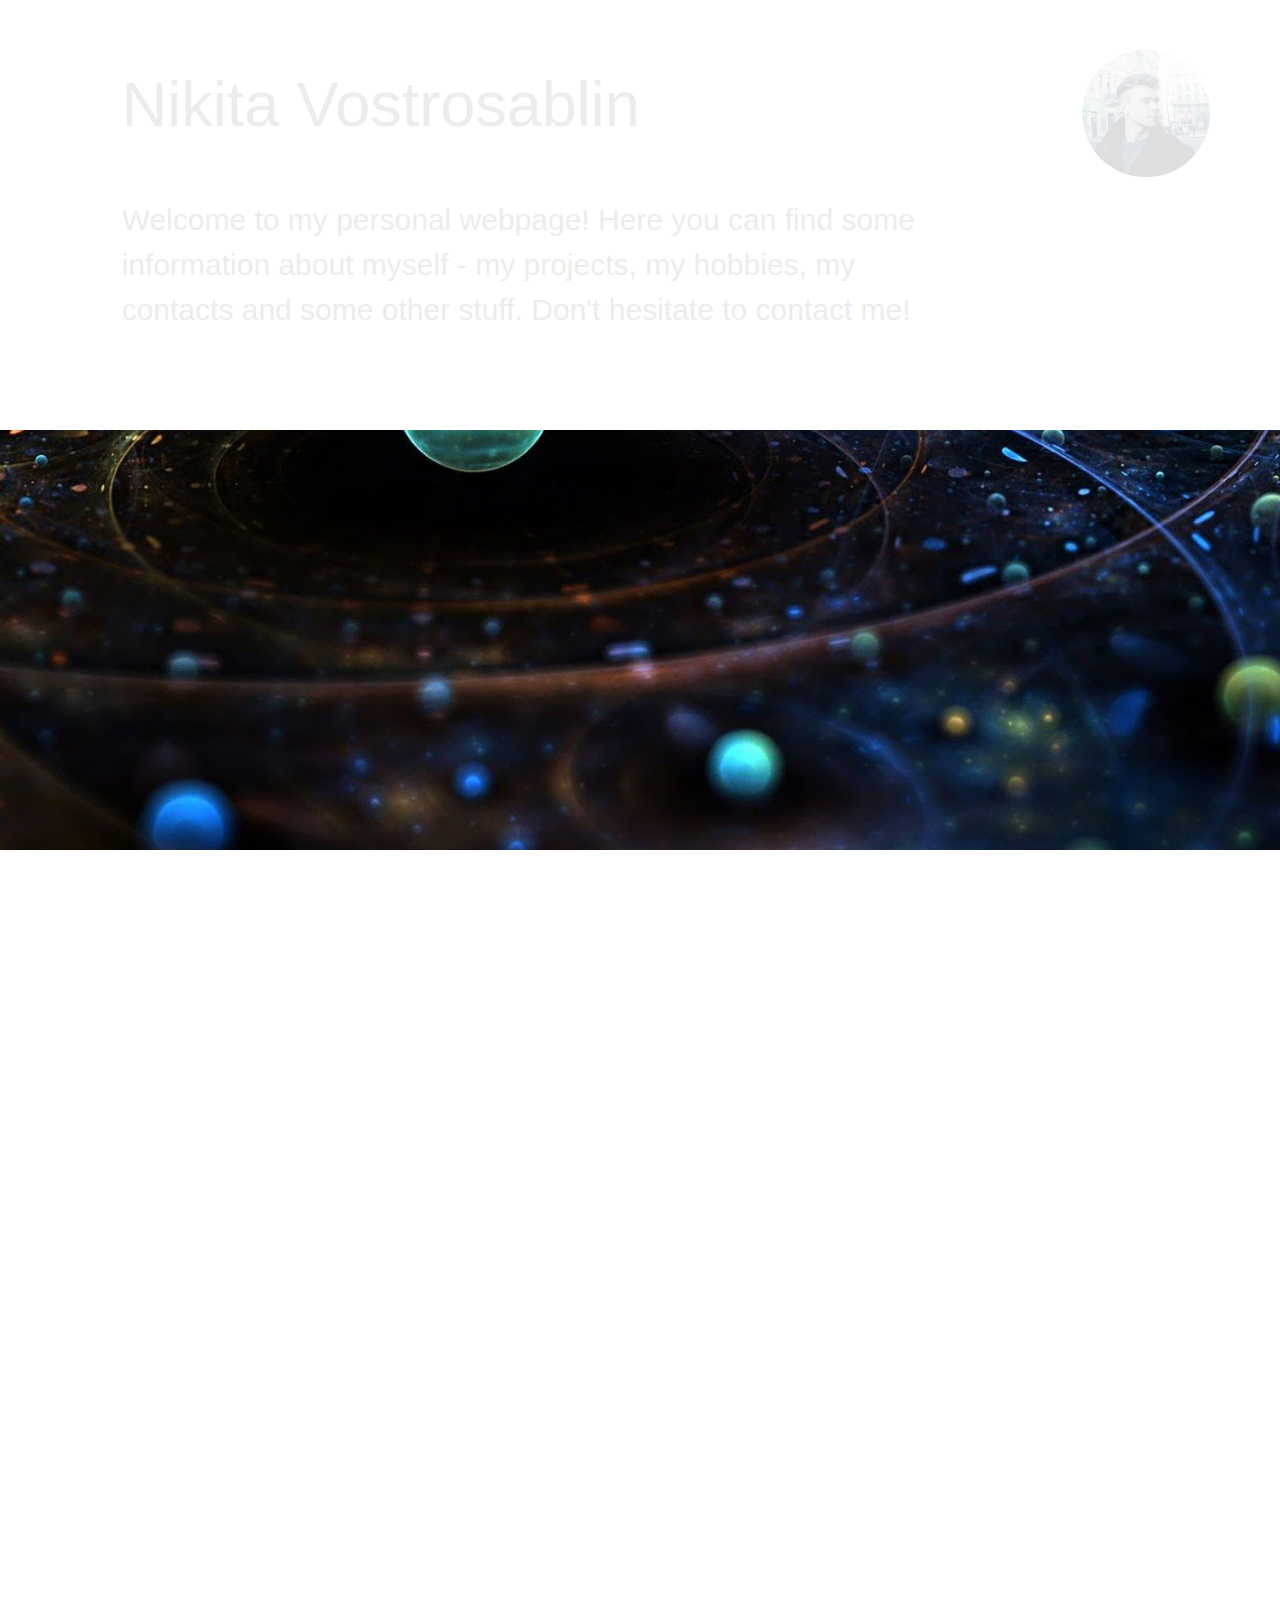
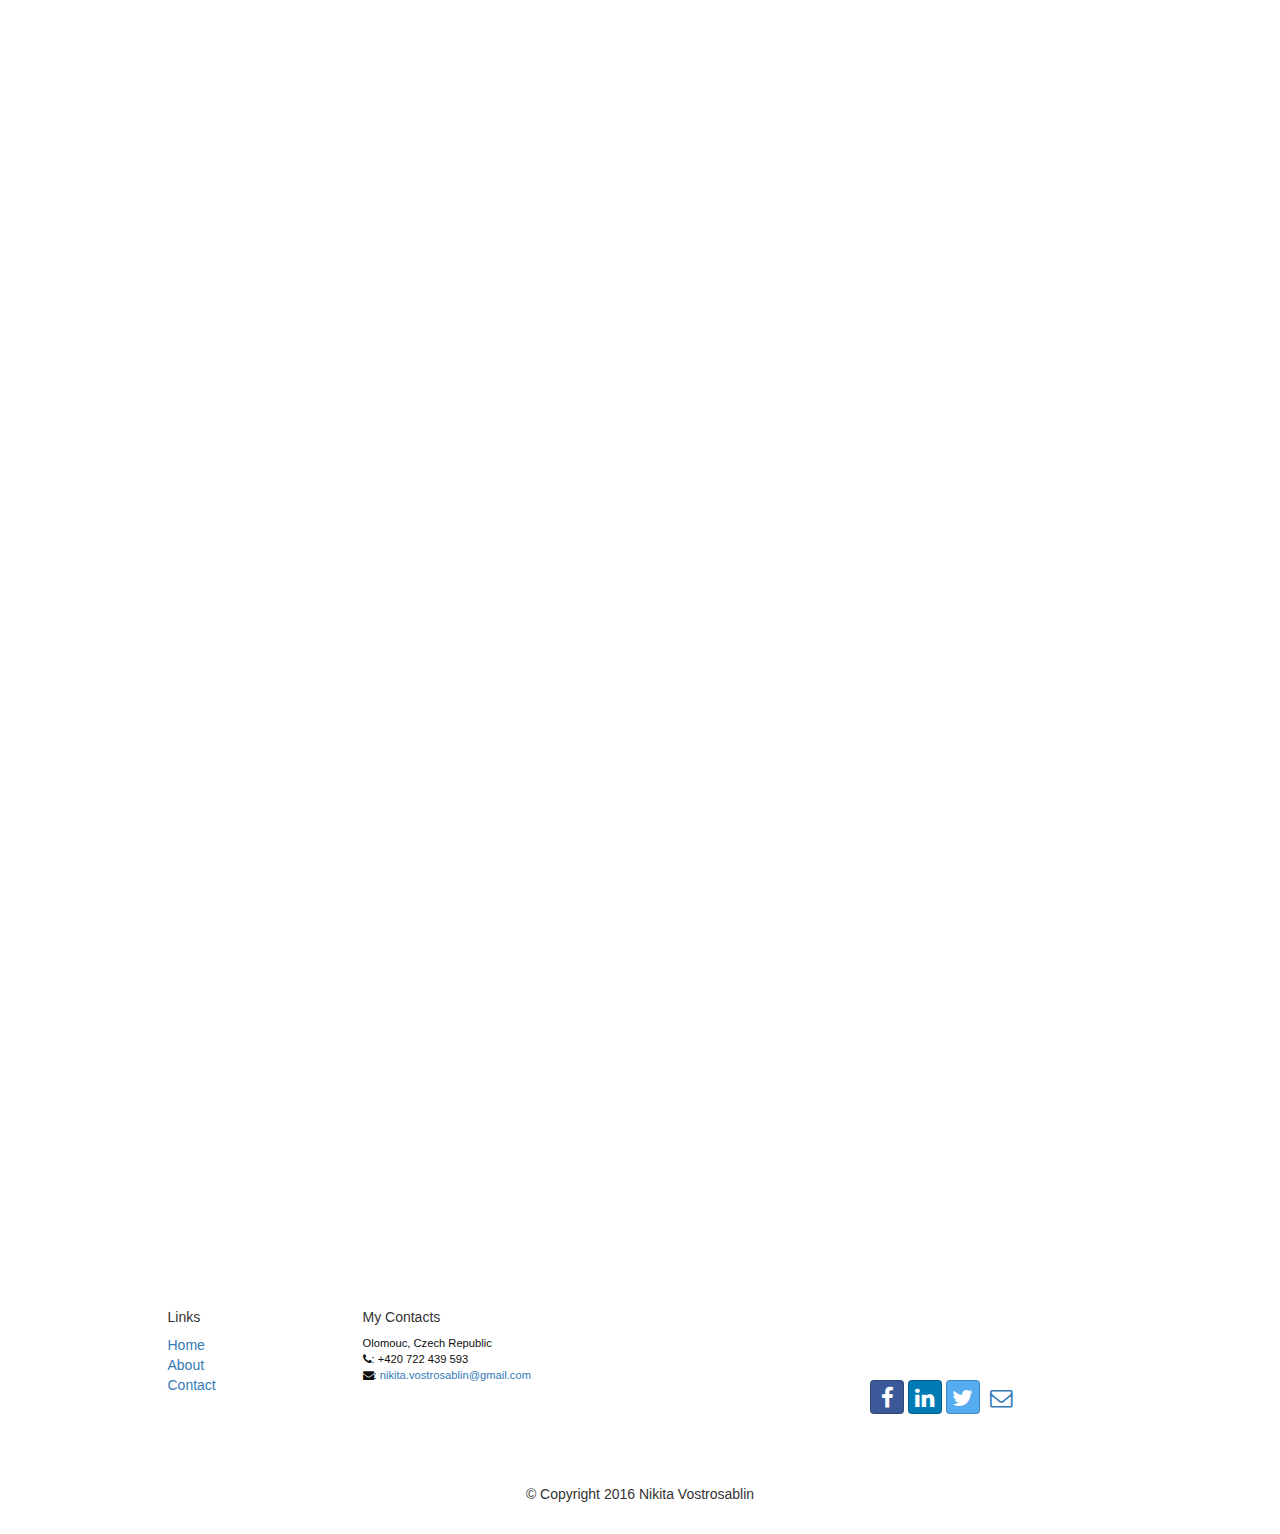
==== index.html @ d86b8f9a "Add the initial page" ====
<!DOCTYPE html>
<html lang="en">

<head>
    <meta charset="utf-8">
    <meta http-equiv="X-UA-Compatible" content="IE=edge">
    <meta name="viewport" content="width=device-width, initial-scale=1">

    <title>Nikita Vostrosablin</title>

    <link href="bower_components/bootstrap/dist/css/bootstrap.min.css" rel="stylesheet">
    <link href="bower_components/bootstrap/dist/css/bootstrap-theme.min.css" rel="stylesheet">
    <link href="css/mystyles.css" rel="stylesheet">

    <link href="bower_components/font-awesome/css/font-awesome.min.css" rel="stylesheet">
    <link href="css/bootstrap-social.css" rel="stylesheet">

    <style>
    .right-inner-addon {
      position: relative;
    }
    .right-inner-addon input {
      padding-right: 100px;
    }
    .right-inner-addon i {
      position: absolute;
      right: 10px;
      padding: 0px 0px 0px 0px;
      pointer-events: none;
    }
    .right{
    position: absolute;
    left: 14px;
    }
    .submitbutton{
     display:block;
    }
    </style>

</head>



<body>


<header class="jumbotron">

            <div class="row ">


              <div class="row">
                <div class="col-sm-8 col-sm-offset-1 hidden">
                    <h1 padding-top="50px">Nikita Vostrosablin</h1>
                  </div>
                    <div class="col-sm-2 col-sm-offset-1 ">
                           <img  class="round-img hidden logo " src="img/avatar.jpg"/>
                   </div>

                    <p style="padding-top:50px"></p>


             </div>
             <div class="row">
             <div class="col-sm-8 col-sm-offset-1 col-xs-11 col-xs-offset-1 hidden">
                    <h2 class="small_hid">Welcome to my personal webpage! Here you can find some information about myself - my projects,
                      my hobbies, my contacts and some other stuff. Don't hesitate to contact me!</h2>
                    <img id = "hid" class="round-img hid " src="img/avatar.jpg"/>
                </div>
             </div>

            </div>
  <p style="padding-bottom:50px"></p>
</header>





<div class="infoback">
     <p style="padding-top:120px"></p>
  <div class="row">
    <div class="col-sm-4 col-sm-offset-1 col-xs-11 col-xs-offset-2 ">
  <a href="#" style="text-decoration:none;"><div class="info scroll-btn">Main information</div></a>
   </div>
  <div class="col-sm-5 col-sm-offset-1 description1 scroll-btn">
    Clicking on the button MAIN INFORMATION on the left  you will find some basic information about me :
     Who I am and where I came from.
      <p style="padding-top:20px"></p>
     <p style="font-size:15px"> < Coming soon > </p>
  </div>
</div>
</div>

<div class="science">
    <p style="padding-top:120px"></p>
  <div class="row">
  <div class="col-sm-5 col-sm-offset-1 description2 scroll-btn2 ">
  My main activity at the moment is dooing my PhD at the Palacky University, Czech Republic. I am a physicist working in the area of
  quantum optomechanics. Optomechanics is the branch of physics which explore the interaction of light with oscillating mechanical
  systems. You may find additional information clicking on the microscope!
  <p style="padding-top:20px"></p>
 <p style="font-size:15px"> < Coming soon > </p>
</div>
<div style="position:relative;" class="col-sm-3 col-sm-offset-2 scroll-btn2 col-xs-11 col-xs-offset-2">
  <a href="#" ><img id="micr" src="img/microscope.png"></a>
</div>
</div>
</div>

<div class="web">
  <p style="padding-top:100px"></p>
  <div class="row">
    <div class="col-sm-4 col-sm-offset-1 scroll-btn3 col-xs-11 col-xs-offset-2">
      <a href="#" ><img id="coding" src="img/coding1.png"></a>
    </div>
  <div class=" col-sm-5 col-sm-offset-1 description3 scroll-btn3">
  My hobby is Front End development. I believe that it is a fascinating area for self development. It has its "scientific"
  part which is programming, and "artistic" one which is designing the view and the content. I started to explore this area quite recently
  and you may find here the list of my projects  and skills which I've succeed to receive for the moment.
  <p style="padding-top:20px"></p>
 <p style="font-size:15px"> < Coming soon > </p>
  </div>
</div>
</div>

<div class="cinema">
  <p style="padding-top:120px"></p>
<div class="row">
<div class="col-sm-5 col-sm-offset-1 description2 scroll-btn4 ">
  Movies is my passion. Watching films and reflecting on them takes a very important part of my mental life. I consider
  cinema as an art and a prism through which I look at the world. My main thesis is that 80-90% of the final product is made
  by the spectator, by his way of percieving.
  <p style="padding-top:20px"></p>
 <p style="font-size:15px"> < Coming soon > </p>
</div>
<div style="position:relative;" class="col-sm-3 col-sm-offset-2 scroll-btn4 col-xs-11 col-xs-offset-2">
<a href="#" ><img id="cinema" src="img/cinema.png"></a>
</div>
</div>
</div>

<div class="literature">
  <p style="padding-top:100px"></p>
  <div class="row">
    <div class="col-sm-4 col-sm-offset-1 scroll-btn5 col-xs-11 col-xs-offset-2">
      <a href="#" ><img id="book" src="img/book.png"></a>
    </div>
  <div class=" col-sm-5 col-sm-offset-1 description3 scroll-btn5">
I can't live without reading a good book. It's like a drug for me. I prefere classic or non-fiction literature but I'm open-minded
in general. Follow my thoughts and  check out my microblog about literature! Format is few strings about each issue.
<p style="padding-top:20px"></p>
<p style="font-size:15px"> < Coming soon > </p>
  </div>
  </div>
</div>

    <p style="margin-bottom:50px"></p>



    <footer class="row-footer">
        <div class="container">

            <div class="row">
                <div class="col-xs-5 col-xs-offset-1 col-sm-2 col-sm-offset-1">
                    <h5>Links</h5>
                    <ul class="list-unstyled">
                        <li><a href="#">Home</a></li>
                        <li><a href="#">About</a></li>
                        <li><a href="#">Contact</a></li>
                    </ul>
                </div>
                <div class="col-xs-6 col-sm-5">
                    <h5>My Contacts</h5>
                    <address>
		              Olomouc, Czech Republic<br>

                  <i class="fa fa-phone"></i>: +420 722 439 593<br>
		              <i class="fa fa-envelope"></i>:
                  <a href="mailto:nikita.vostrosablin@gmail.com">nikita.vostrosablin@gmail.com</a>

		           </address>
                </div>
                <div class="col-sm-4">
                    <div style="padding: 40px 10px;">
                           <div class="nav navbar-nav" style="padding: 40px 10px;">
                              <a target="_blank" class="btn btn-social-icon btn-facebook" href="https://www.facebook.com/nikita.vostrosablin"><i class="fa fa-facebook"></i></a>
                              <a target="_blank" class="btn btn-social-icon btn-linkedin" href="http://www.linkedin.com/in/"><i class="fa fa-linkedin"></i></a>
                              <a target="_blank" class="btn btn-social-icon btn-twitter" href="https://twitter.com/vostrosablin"><i class="fa fa-twitter"></i></a>
                              <a class="btn btn-social-icon" href="mailto:nikita.vostrosablin@gmail.com"><i class="fa fa-envelope-o"></i></a>
                          </div>
                    </div>
                </div>
                <div class="col-sm-12">
                    <p style="padding:10px;"></p>
                    <p align=center>© Copyright 2016 Nikita Vostrosablin</p>
                </div>
            </div>

        </div>
    </footer>

  <script src="bower_components/jquery/dist/jquery.min.js"></script>
  <script src="bower_components/bootstrap/dist/js/bootstrap.min.js"></script>


   <script>
   $(document).ready(function () {
  $('img.hidden').fadeIn(3000).removeClass('hidden');
    $('div.hidden').fadeIn(3000).removeClass('hidden');
  });
   </script>
  <script>
   $(document).ready(
     function DocumentLoad()
     {
       $(window).scroll(scrollBtn);
       // scrollBtn();
     });

    function scrollBtn(){
       if ( $(window).scrollTop() > 100 )
            $('.scroll-btn').fadeIn(1000).removeClass('hidden');
          else
            $('.scroll-btn').fadeOut(1000);

      if ( $(window).scrollTop() > 650 )
      $('.scroll-btn2').fadeIn(1000).removeClass('hidden');
    else
      $('.scroll-btn2').fadeOut(1000);

      if ( $(window).scrollTop() > 1200 )
      $('.scroll-btn3').fadeIn(1000).removeClass('hidden');
    else
      $('.scroll-btn3').fadeOut(1000);

      if ( $(window).scrollTop() > 1500 )
      $('.scroll-btn4').fadeIn(1000).removeClass('hidden');
    else
      $('.scroll-btn4').fadeOut(1000);

      if ( $(window).scrollTop() > 2100 )
      $('.scroll-btn5').fadeIn(1000).removeClass('hidden');
    else
      $('.scroll-btn5').fadeOut(1000);
    }
    </script>

    <script>

                var mq = window.matchMedia("(min-width: 800px)");
                mq.addListener(WidthChange);


              function WidthChange(mq) {
                   if (!mq.matches) {
                     // window width is less than 800px
                    $('#hid').removeClass('hid');
                         }
                        else {
                  $('#hid').addClass('hid');
                     }

                        }
    </script>

</body>

</html>
---- css/mystyles.css ----
.row-header {
  margin: 0px auto;
  padding: 0px 0px;
}
.row-content {
  margin: 0px auto;
  padding: 50px 0px;
  border-bottom: 1px ridge;
  min-height: 400px;
}
.row-footer {
  margin: 0px auto;
  padding: 20px 0px;
  background-color: white;
/*  background-image: url(../img/bg-img7.jpg);
  background-size: cover;
  background-attachment: fixed; */
}
.jumbotron {
  margin-top: -70px;
  padding: 70px 30px;
  background: white;
  color: gray;
  background-size: cover;
  height: 420px;
  background-attachment: fixed;
}

address {
  color: #0f0f0f;
  font-size: 80%;
  margin: 0px;
}
body {
  align: center;
  padding: 50px 0px 0px 0px;
  z-index: 0;
}
h2{
  line-height: 1.5;
}

.round-img{
  width: 70%;
  border-radius: 100pt;
  border-color: gray;
  border-width: 5px;
  border-style: hidden;
  margin-right: -15px;
}
#micr{
  width: 180px;
  -webkit-transition: width  2s; /* For Safari 3.1 to 6.0 */
    transition: width 2s;S
}

#micr:hover{
   width: 220px;
}
#coding{
  width: 200px;
  -webkit-transition: width  2s; /* For Safari 3.1 to 6.0 */
    transition: width 2s;S
}
#coding:hover{
   width: 250px;
}
#cinema{
  width: 200px;
  -webkit-transition: width  2s; /* For Safari 3.1 to 6.0 */
    transition: width 2s;S
}
#cinema:hover{
   width: 250px;
}
#book{
  width: 180px;
  -webkit-transition: width  2s; /* For Safari 3.1 to 6.0 */
    transition: width 2s;S
}
#book:hover{
   width: 230px;
}
.hidden{
  display: none;
}
.hid{
  display: none;
}
.scroll-btn{
  display: none;
}
.scroll-btn2{
  display: none;
}
.scroll-btn3{
  display: none;
}
.scroll-btn4{
  display: none;
}
.scroll-btn5{
  display: none;
}
.infoback{
  background-image: url(../img/scienceimg.jpg);
  background-size: cover !important;
  height: 420px;
  background-attachment: fixed;
  position: relative;
  overflow: hidden;
}
.science{
  background-color: white;
  background-size: cover;
  height: 500px;
  background-attachment: fixed;
  position: relative;
  overflow: hidden;
}
.web{
  background-image: url(../img/info.jpg);
  background-size: cover;
  height: 500px;
  background-attachment: fixed;
  position: relative;
  overflow: hidden;
}
.cinema{
  background-color: white;
  background-size: cover;
  height: 530px;
  background-attachment: fixed;
  position: relative;
  overflow: hidden;
}
.literature{
  background-image: url(../img/literature.jpg);
  background-size: cover;
  height: 450px;
  background-attachment: fixed;
  position: relative;
  overflow: hidden;
}

body{
  background-color: white;
}

.description1{
  /*position: absolute;
  margin: 150px 0px 0px 700px;
  width: 700px;
  height: 200px; */
  font-size: 25px;
  color: white;
  text-align: justify;
}
.description2{
/*  position: absolute;
  margin: 150px 0px 0px 150px;
  width: 700px;
  height: 200px; */
  font-size: 25px;
  color: gray;
  text-align: justify;
}
.description3{
/*   position: absolute;
  margin: 150px 0px 0px 700px;
  width: 700px;
  height: 200px; */
  font-size: 25px;
  color: white;
  text-align: justify;
}
.description4{
  position: absolute;
  margin: 150px 0px 0px 150px;
  width: 700px;
  height: 200px;
  font-size: 25px;
  color: gray;
}
.description5{
  position: absolute;
  margin: 150px 0px 0px 700px;
  width: 700px;
  height: 200px;
  font-size: 25px;
  color: white;
}
.info{
  position: absolute;
  background-color: rgba(128,128,128,0.3);
  color: white;
  font-family: Sans-serif;
  font-size: 20px;
/*  height: 75px; */
 width: 250px;
  line-height: 60px;
  /* margin: 150px 0px 0px 100px; */
  text-align: center;
  border-style: solid;
  border-color: #BDBDBD;
  transition: all 0.3s ease 0s;
  border-width: 5px;
  padding: 10px, 10px, 10px, 10px;
}
.info:hover {
  background: #CF4647;
}
.relative{
  position: relative;
}
#hid{
  border-radius: 100pt;
  border-color: gray;
  border-width: 5px;
  border-style: hidden;
  margin-right: -15px;
  width: 150px;
}

@media (min-width: 0px) and (max-width: 800px) {
 .logo{
     display:none !important;
 }
}

@media (min-width: 0px) and (max-width: 1000px) {
 .description1{
     display:none !important;
 }
 .description2{
     display:none !important;
 }
 .description3{
     display:none !important;
 }
 .description4{
     display:none !important;
 }
 .description5{
     display:none !important;
 }
}
@media (min-width: 0px) and (max-width: 840px) {
 .small_hid{
     display:none !important;
 }
}
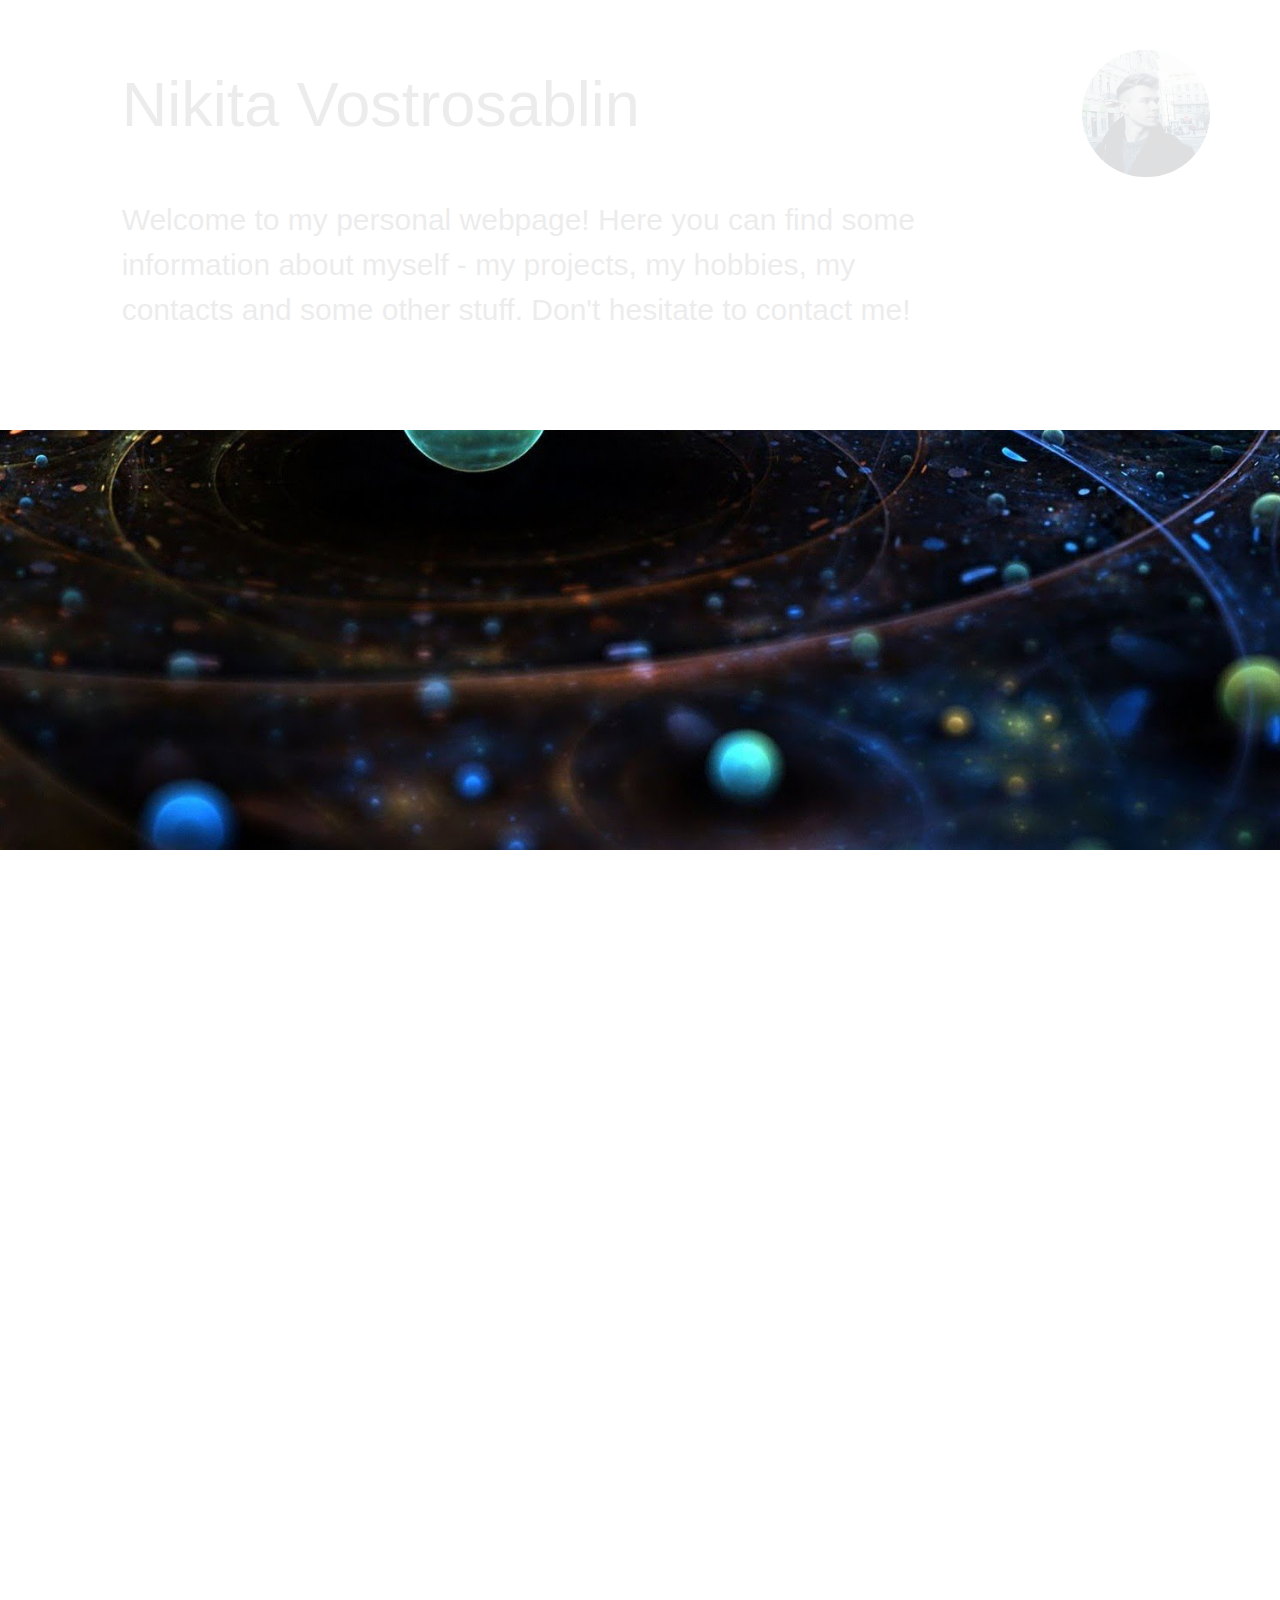
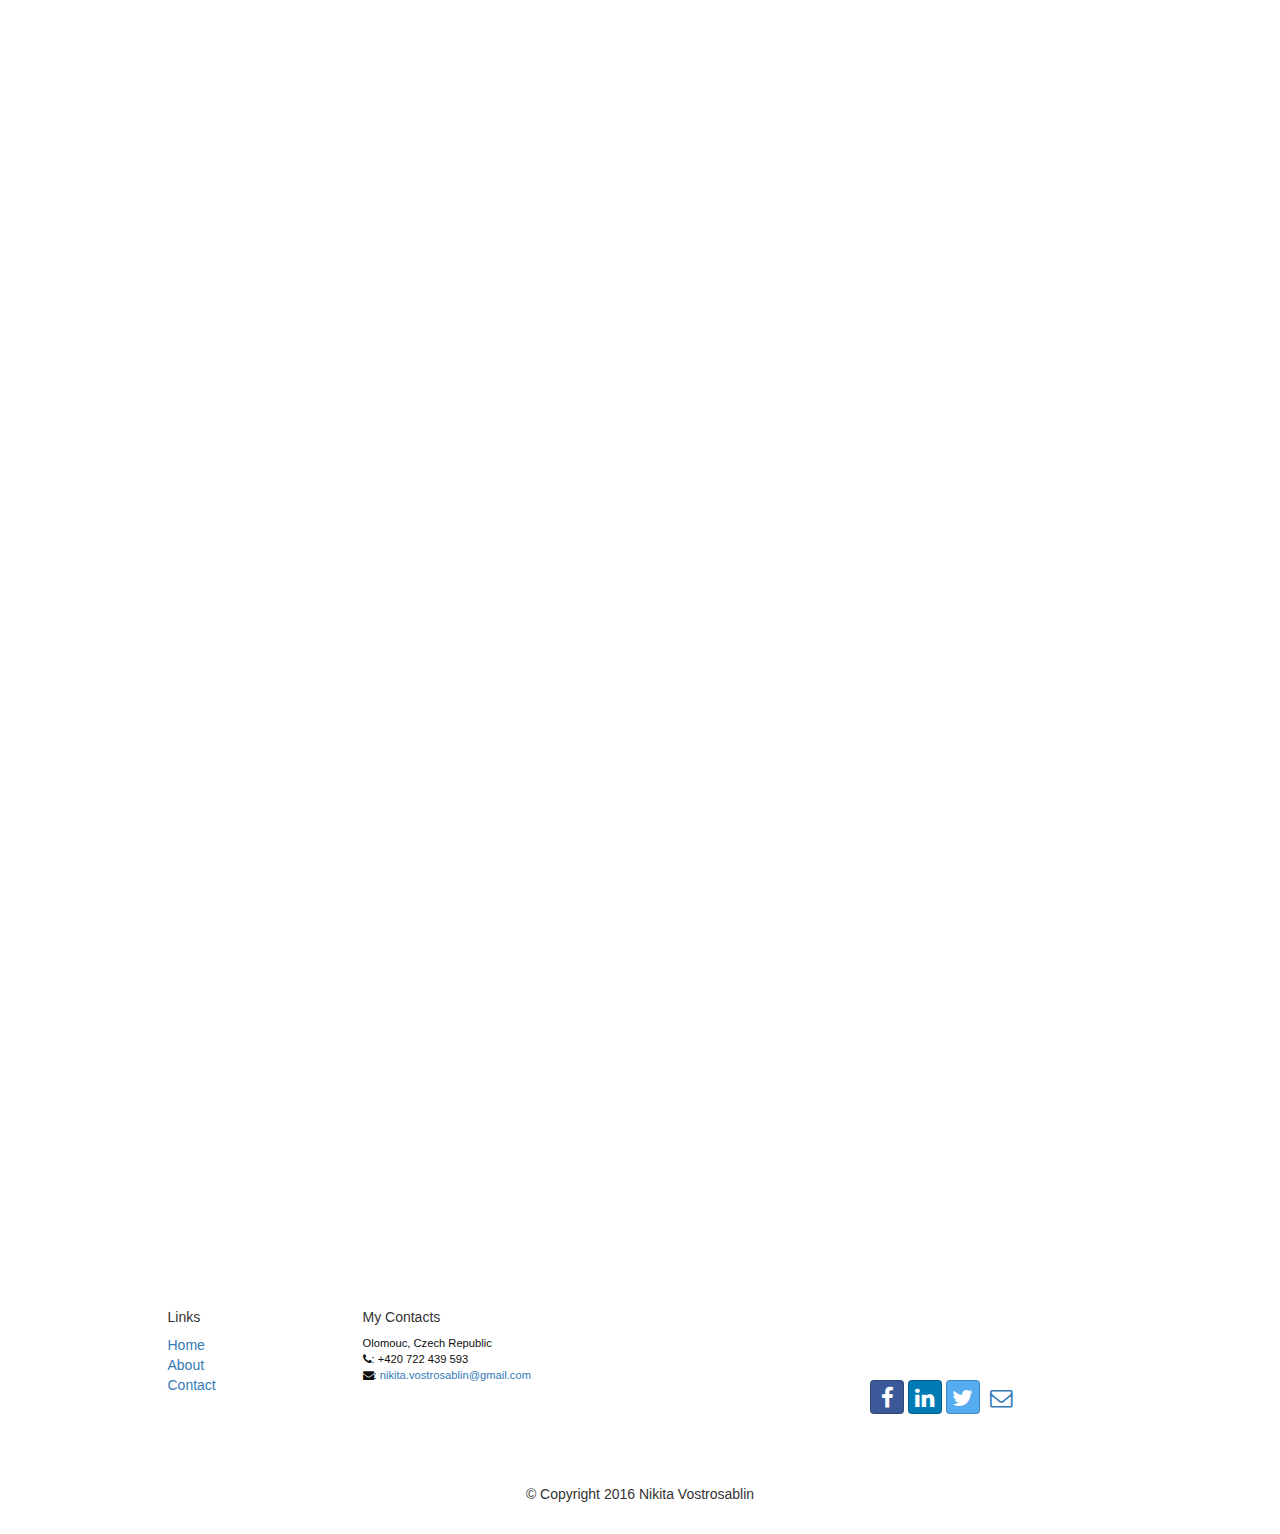
==== commit 495df858: "Add the very first version of the web.html" ====
--- a/index.html
+++ b/index.html
@@ -112,7 +112,7 @@
   <p style="padding-top:100px"></p>
   <div class="row">
     <div class="col-sm-4 col-sm-offset-1 scroll-btn3 col-xs-11 col-xs-offset-2">
-      <a href="#" ><img id="coding" src="img/coding1.png"></a>
+      <a href="web.html" ><img id="coding" src="img/coding1.png"></a>
     </div>
   <div class=" col-sm-5 col-sm-offset-1 description3 scroll-btn3">
   My hobby is Front End development. I believe that it is a fascinating area for self development. It has its "scientific"
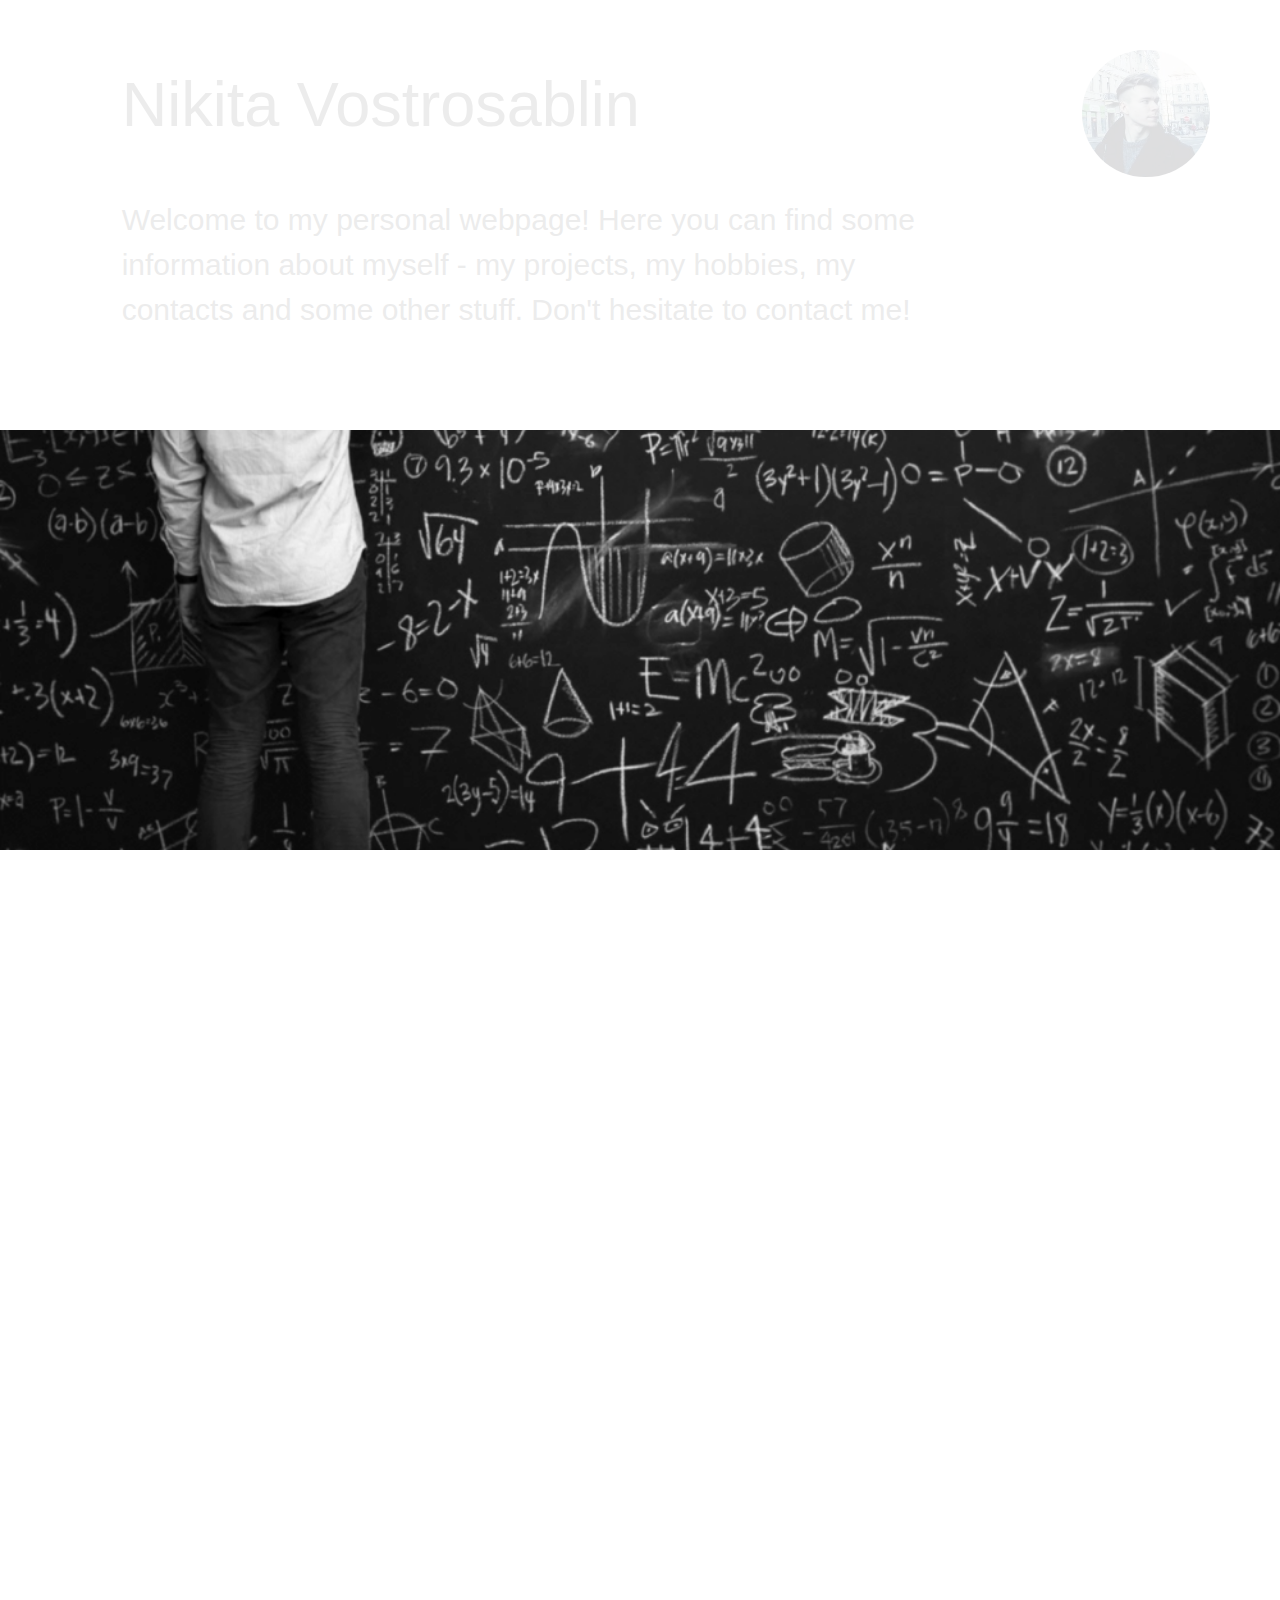
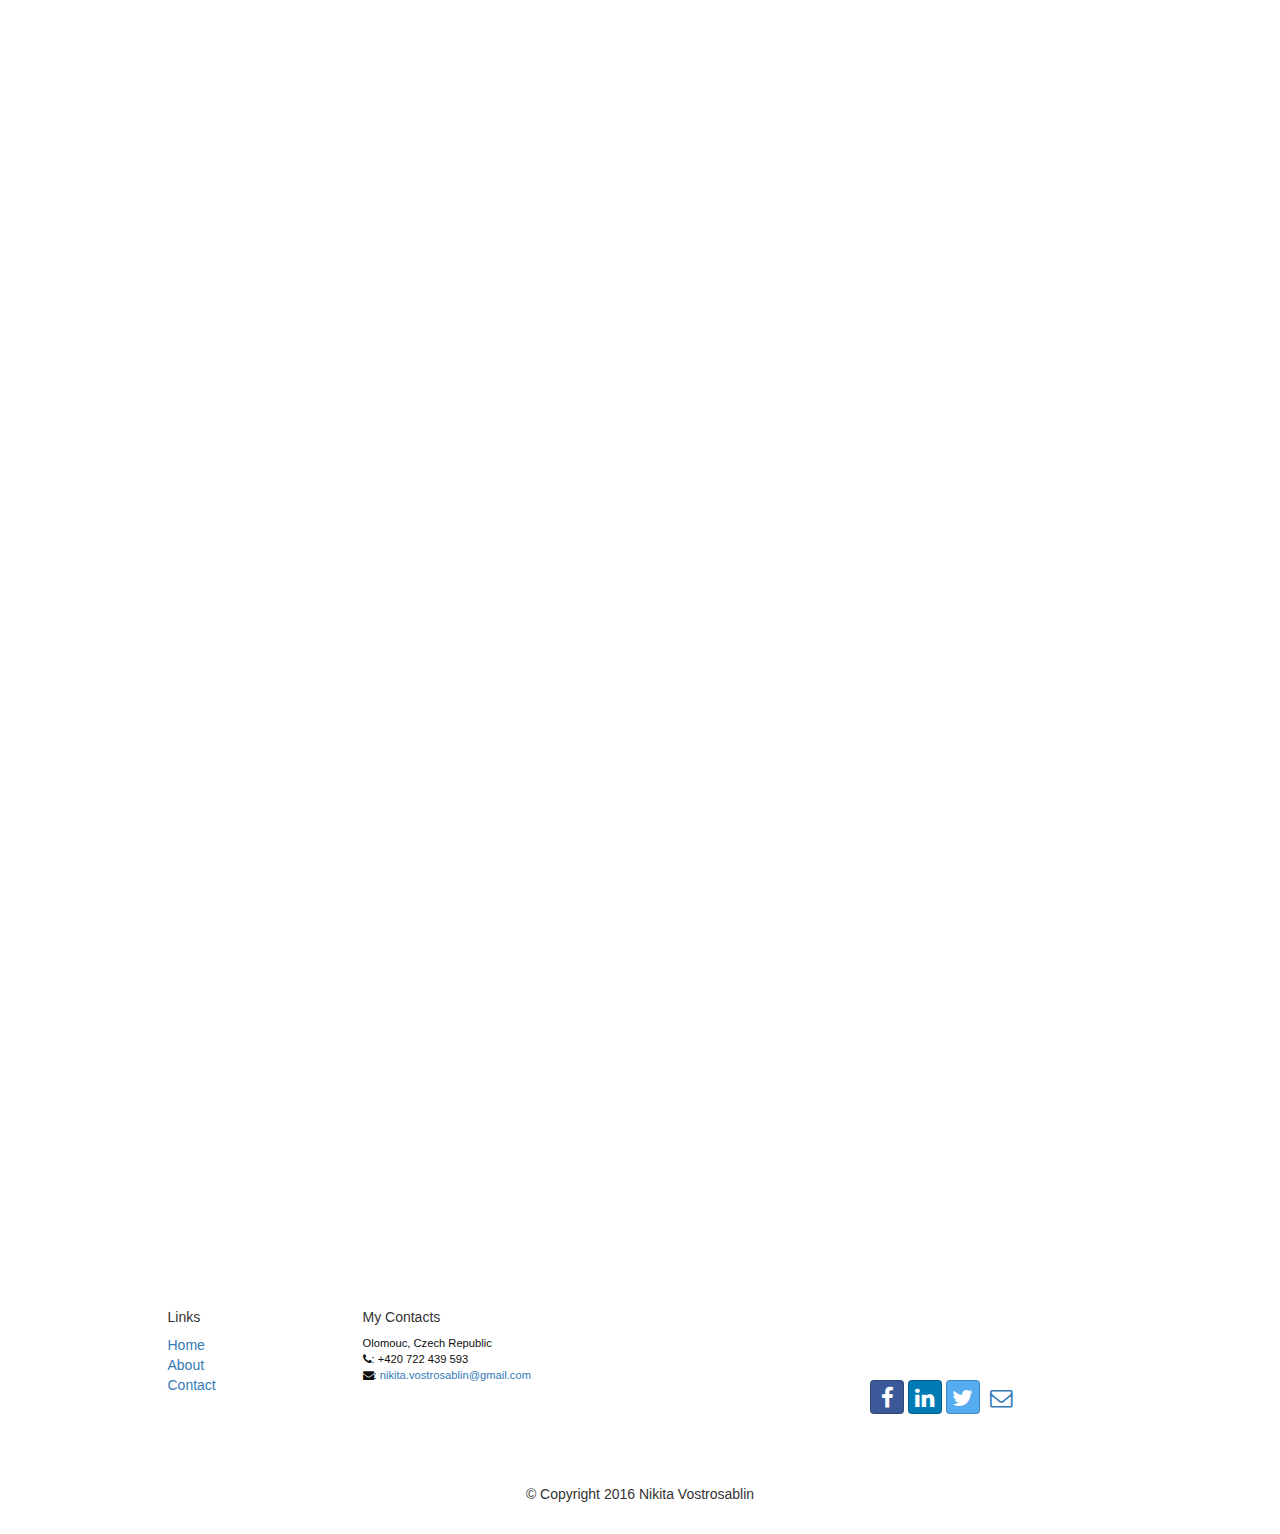
==== commit d5d8152e: "Finish main things on the web.html page" ====
--- a/index.html
+++ b/index.html
@@ -96,7 +96,7 @@
     <p style="padding-top:120px"></p>
   <div class="row">
   <div class="col-sm-5 col-sm-offset-1 description2 scroll-btn2 ">
-  My main activity at the moment is dooing my PhD at the Palacky University, Czech Republic. I am a physicist working in the area of
+  My main activity at the moment is doing my PhD at the Palacky University, Czech Republic. I am a physicist working in the area of
   quantum optomechanics. Optomechanics is the branch of physics which explore the interaction of light with oscillating mechanical
   systems. You may find additional information clicking on the microscope!
   <p style="padding-top:20px"></p>
@@ -221,27 +221,27 @@
 
     function scrollBtn(){
        if ( $(window).scrollTop() > 100 )
-            $('.scroll-btn').fadeIn(1000).removeClass('hidden');
+            $('.scroll-btn').fadeIn(1000);
           else
             $('.scroll-btn').fadeOut(1000);
 
       if ( $(window).scrollTop() > 650 )
-      $('.scroll-btn2').fadeIn(1000).removeClass('hidden');
+      $('.scroll-btn2').fadeIn(1000);
     else
       $('.scroll-btn2').fadeOut(1000);
 
       if ( $(window).scrollTop() > 1200 )
-      $('.scroll-btn3').fadeIn(1000).removeClass('hidden');
+      $('.scroll-btn3').fadeIn(1000);
     else
       $('.scroll-btn3').fadeOut(1000);
 
       if ( $(window).scrollTop() > 1500 )
-      $('.scroll-btn4').fadeIn(1000).removeClass('hidden');
+      $('.scroll-btn4').fadeIn(1000);
     else
       $('.scroll-btn4').fadeOut(1000);
 
       if ( $(window).scrollTop() > 2100 )
-      $('.scroll-btn5').fadeIn(1000).removeClass('hidden');
+      $('.scroll-btn5').fadeIn(1000);
     else
       $('.scroll-btn5').fadeOut(1000);
     }
--- a/css/mystyles.css
+++ b/css/mystyles.css
@@ -24,6 +24,7 @@
   background-size: cover;
   height: 420px;
   background-attachment: fixed;
+  overflow: hidden;
 }
 
 address {
@@ -103,7 +104,8 @@
   display: none;
 }
 .infoback{
-  background-image: url(../img/scienceimg.jpg);
+  /* background-image: url(../img/scienceimg.jpg); */
+  background-image: url(../img/about.png);
   background-size: cover !important;
   height: 420px;
   background-attachment: fixed;
@@ -250,3 +252,26 @@
      display:none !important;
  }
 }
+
+@media (min-width: 0px) and (max-width: 1200px) {
+.description2{
+     font-size:20px !important;
+ }
+ .description1{
+      font-size:20px !important;
+  }
+  .description3{
+       font-size:20px !important;
+   }
+   .description4{
+        font-size:20px !important;
+    }
+    .description5{
+         font-size:20px !important;
+     }
+     .description{
+          font-size:20px !important;
+      }
+}
+
+.description2
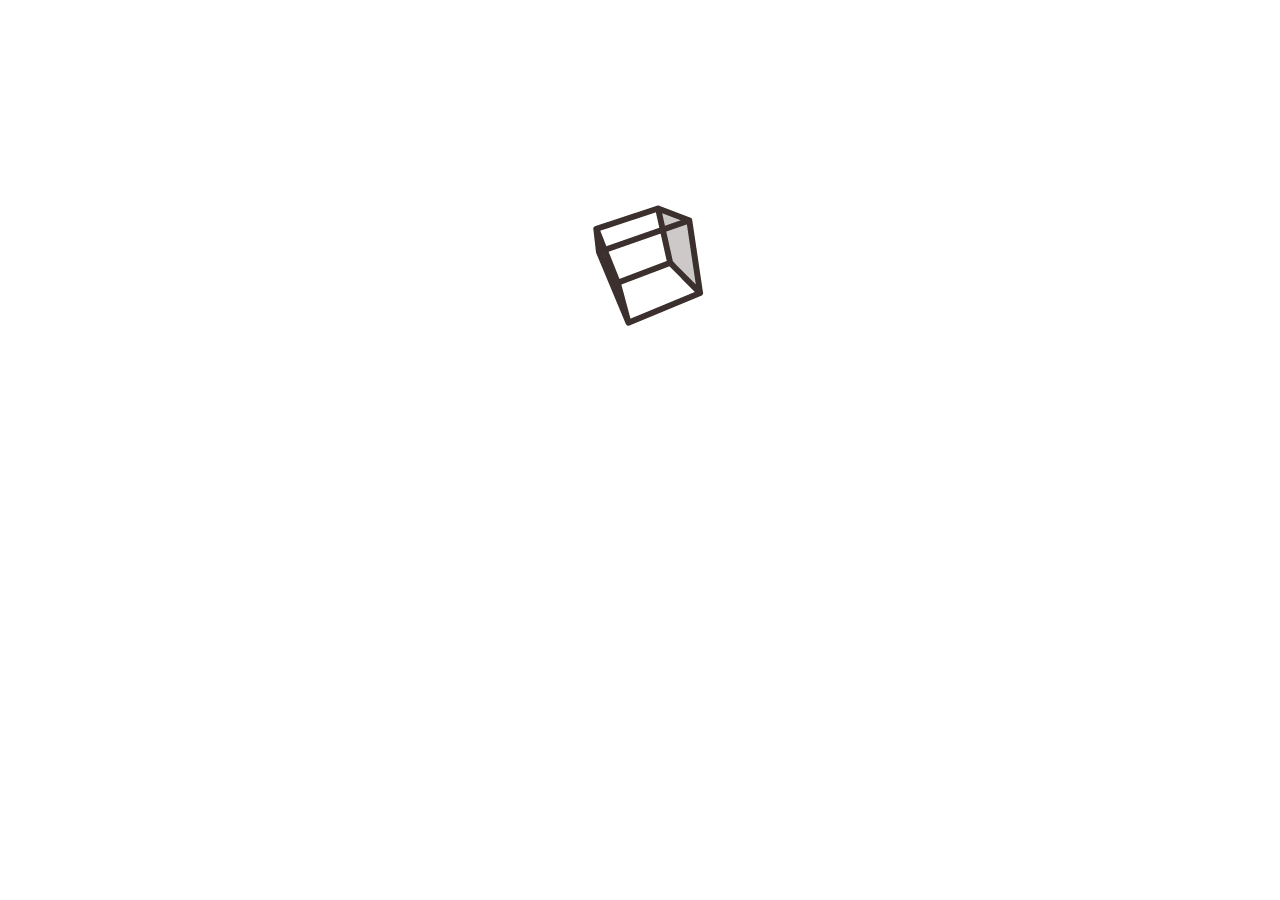
==== commit 4bcfa825: "Add loader on the index.html" ====
--- a/index.html
+++ b/index.html
@@ -41,9 +41,14 @@
 
 
 
-<body>
-
-
+<body onload="myFunction()" style="margin:0;">
+    <p style="padding-top:100px"></p>
+<div id="loader" class="row">
+  <div class="col-xs-2 col-xs-offset-5">
+<img src="./img/box.gif"  />
+</div>
+</div>
+<div id="myDiv" style="display:none;">
 <header class="jumbotron">
 
             <div class="row ">
@@ -119,7 +124,6 @@
   part which is programming, and "artistic" one which is designing the view and the content. I started to explore this area quite recently
   and you may find here the list of my projects  and skills which I've succeed to receive for the moment.
   <p style="padding-top:20px"></p>
- <p style="font-size:15px"> < Coming soon > </p>
   </div>
 </div>
 </div>
@@ -201,15 +205,33 @@
         </div>
     </footer>
 
+</div>
+
+
   <script src="bower_components/jquery/dist/jquery.min.js"></script>
   <script src="bower_components/bootstrap/dist/js/bootstrap.min.js"></script>
 
 
+  <script>
+  var myVar;
+
+  function myFunction() {
+      myVar = setTimeout(showPage, 3000);
+  }
+
+  function showPage() {
+    document.getElementById("loader").style.display = "none";
+    document.getElementById("myDiv").style.display = "inline";
+    $('img.hidden').fadeIn(3000).removeClass('hidden');
+    $('div.hidden').fadeIn(3000).removeClass('hidden');
+  }
+  </script>
+
    <script>
-   $(document).ready(function () {
-  $('img.hidden').fadeIn(3000).removeClass('hidden');
-    $('div.hidden').fadeIn(3000).removeClass('hidden');
-  });
+  // $(document).ready(function () {
+  //$('img.hidden').fadeIn(3000).removeClass('hidden');
+  //$('div.hidden').fadeIn(3000).removeClass('hidden');
+  //});
    </script>
   <script>
    $(document).ready(
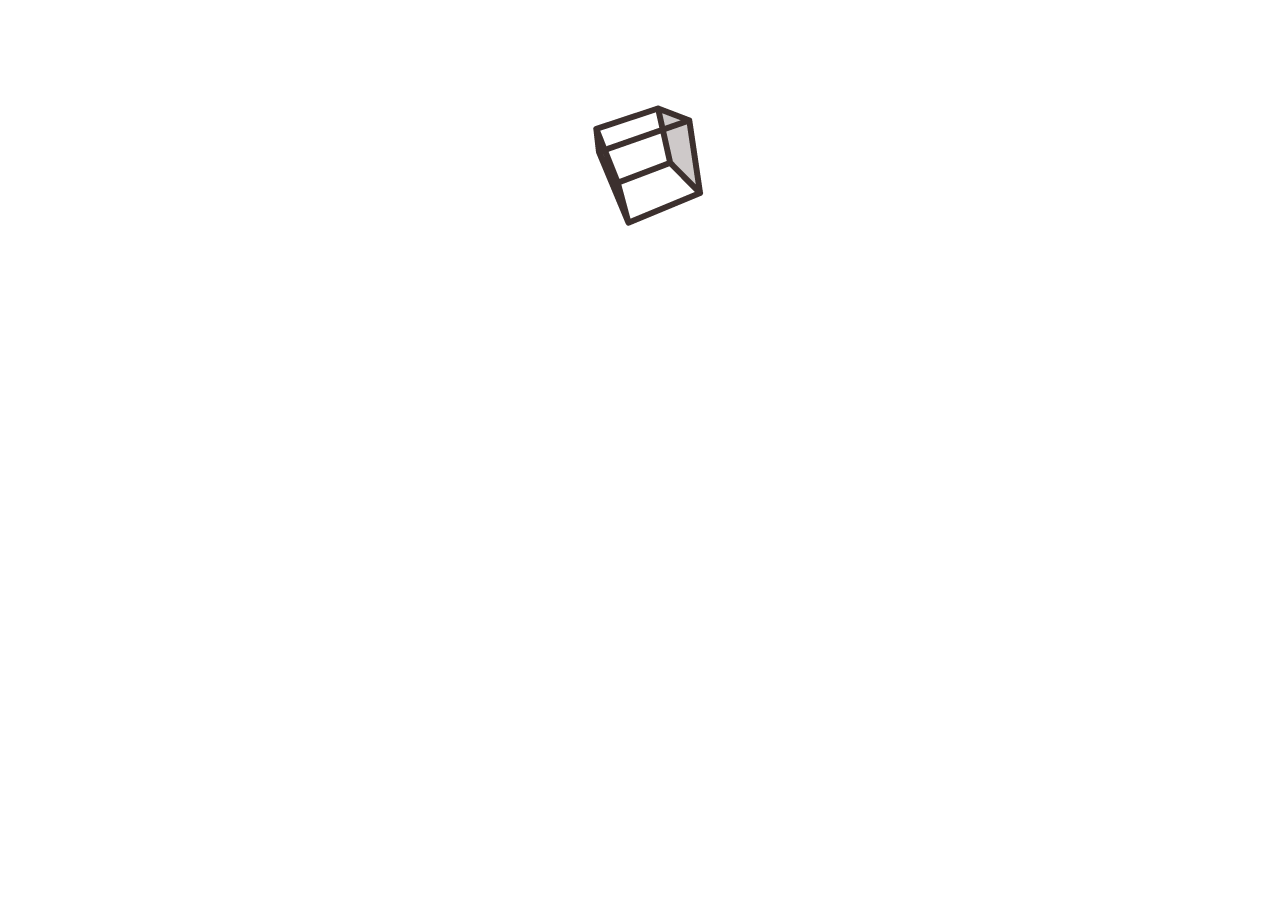
==== commit a1de70a1: "Add loader on the web.html page" ====
--- a/index.html
+++ b/index.html
@@ -42,9 +42,9 @@
 
 
 <body onload="myFunction()" style="margin:0;">
-    <p style="padding-top:100px"></p>
+    <p style="padding-top:0px"></p>
 <div id="loader" class="row">
-  <div class="col-xs-2 col-xs-offset-5">
+  <div class="col-xs-2 col-xs-offset-2 col-sm-offset-5">
 <img src="./img/box.gif"  />
 </div>
 </div>
